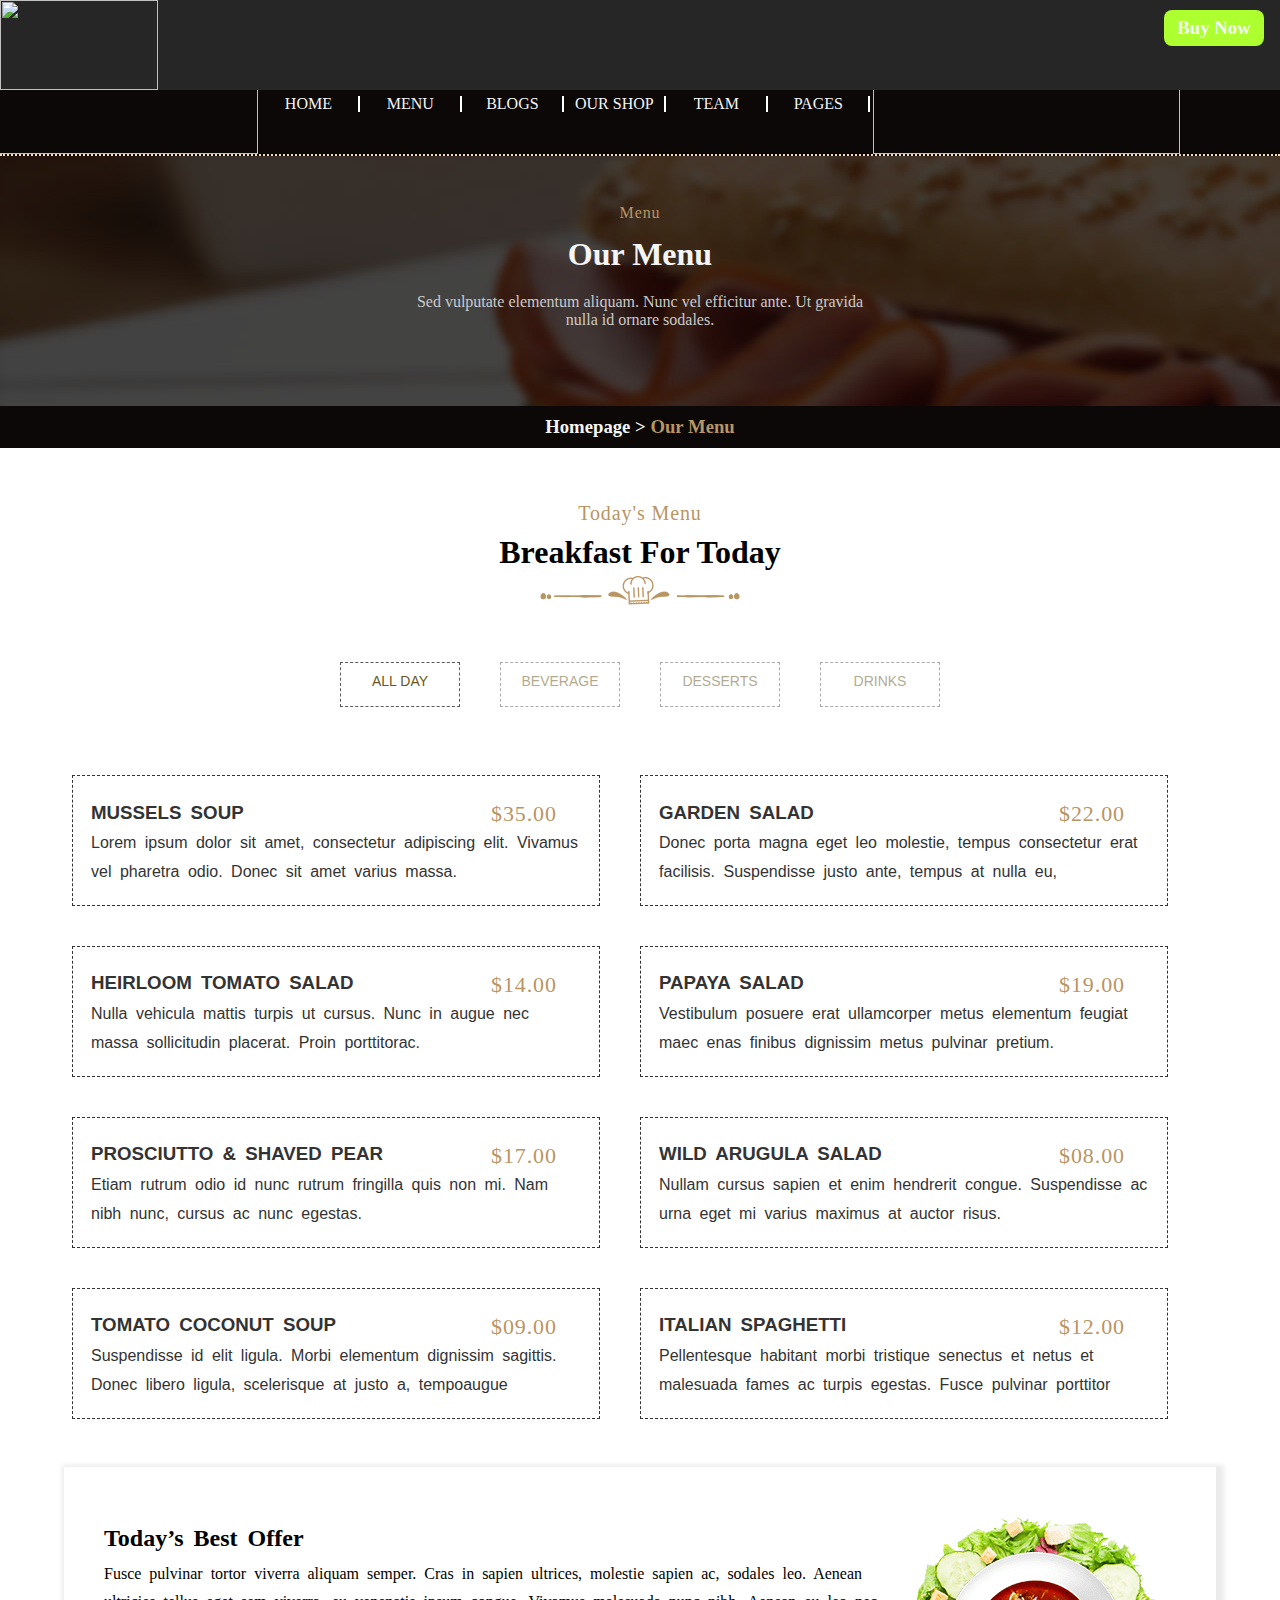
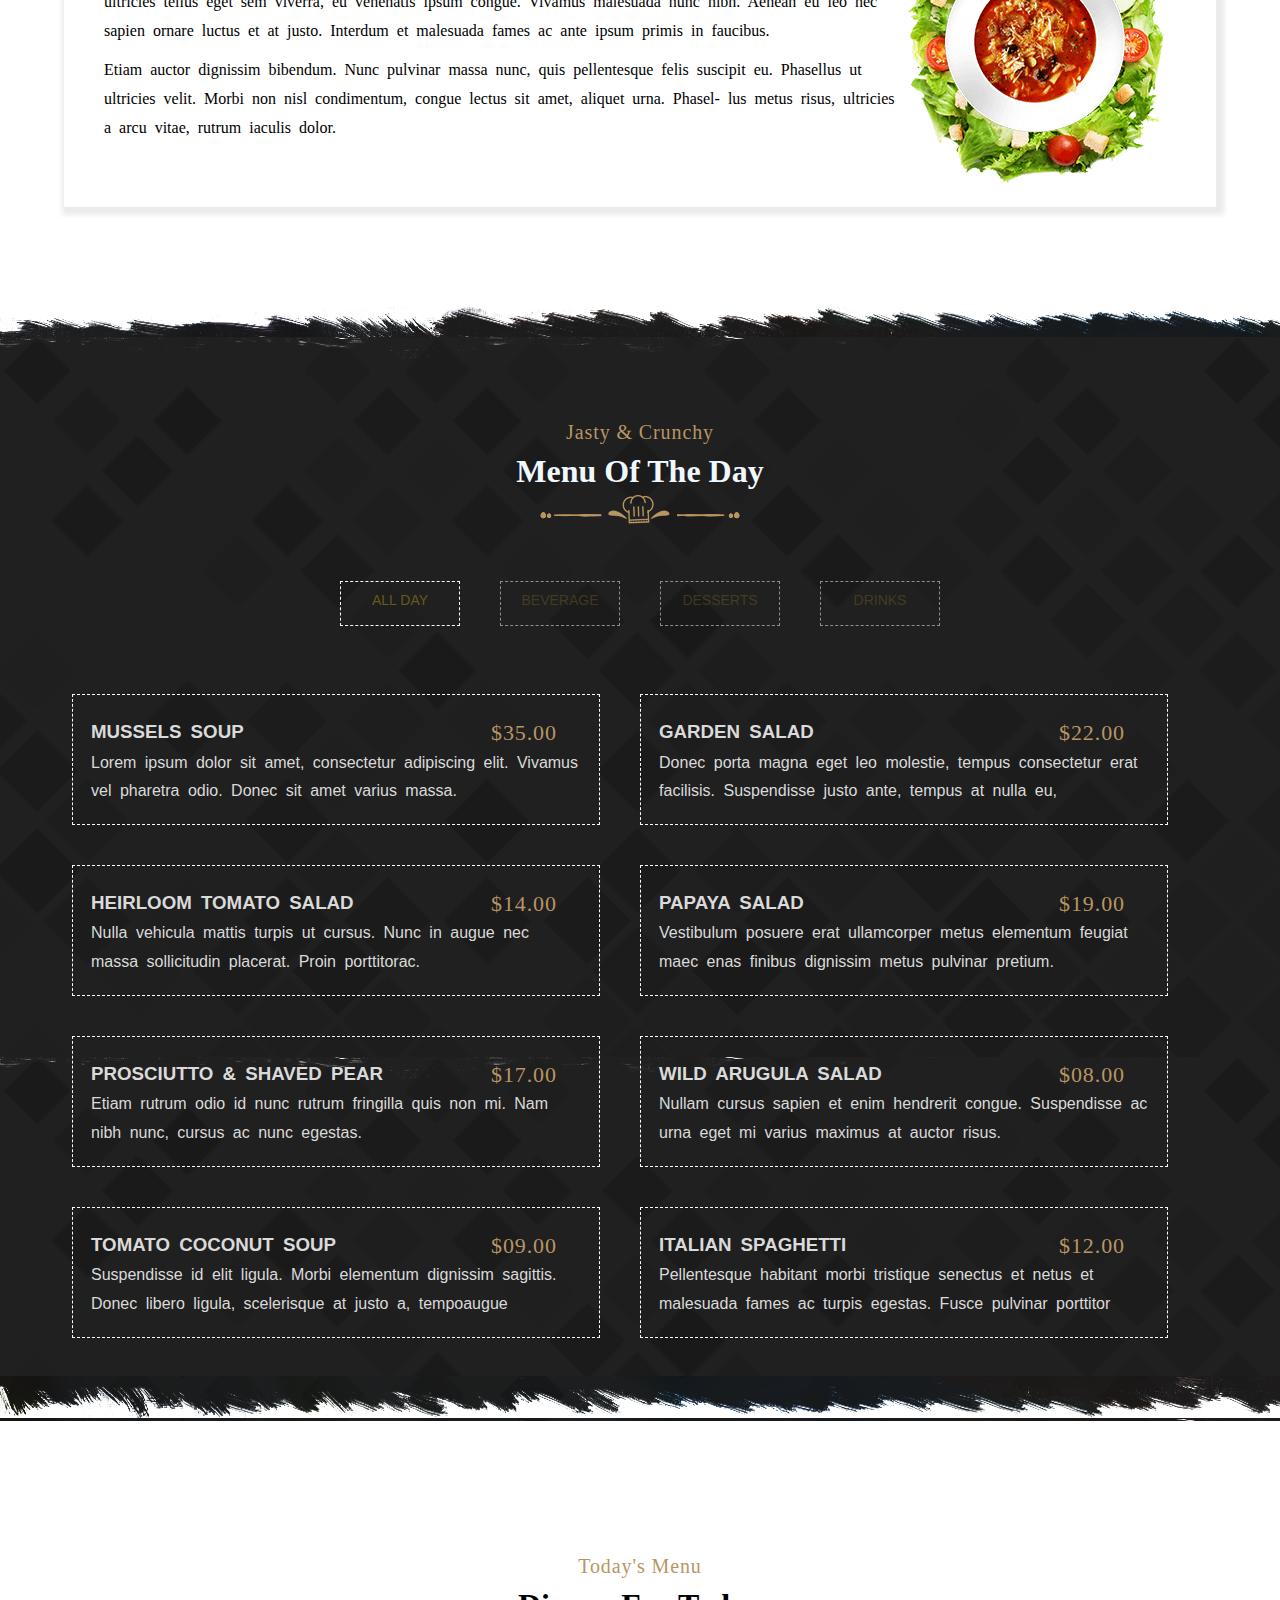
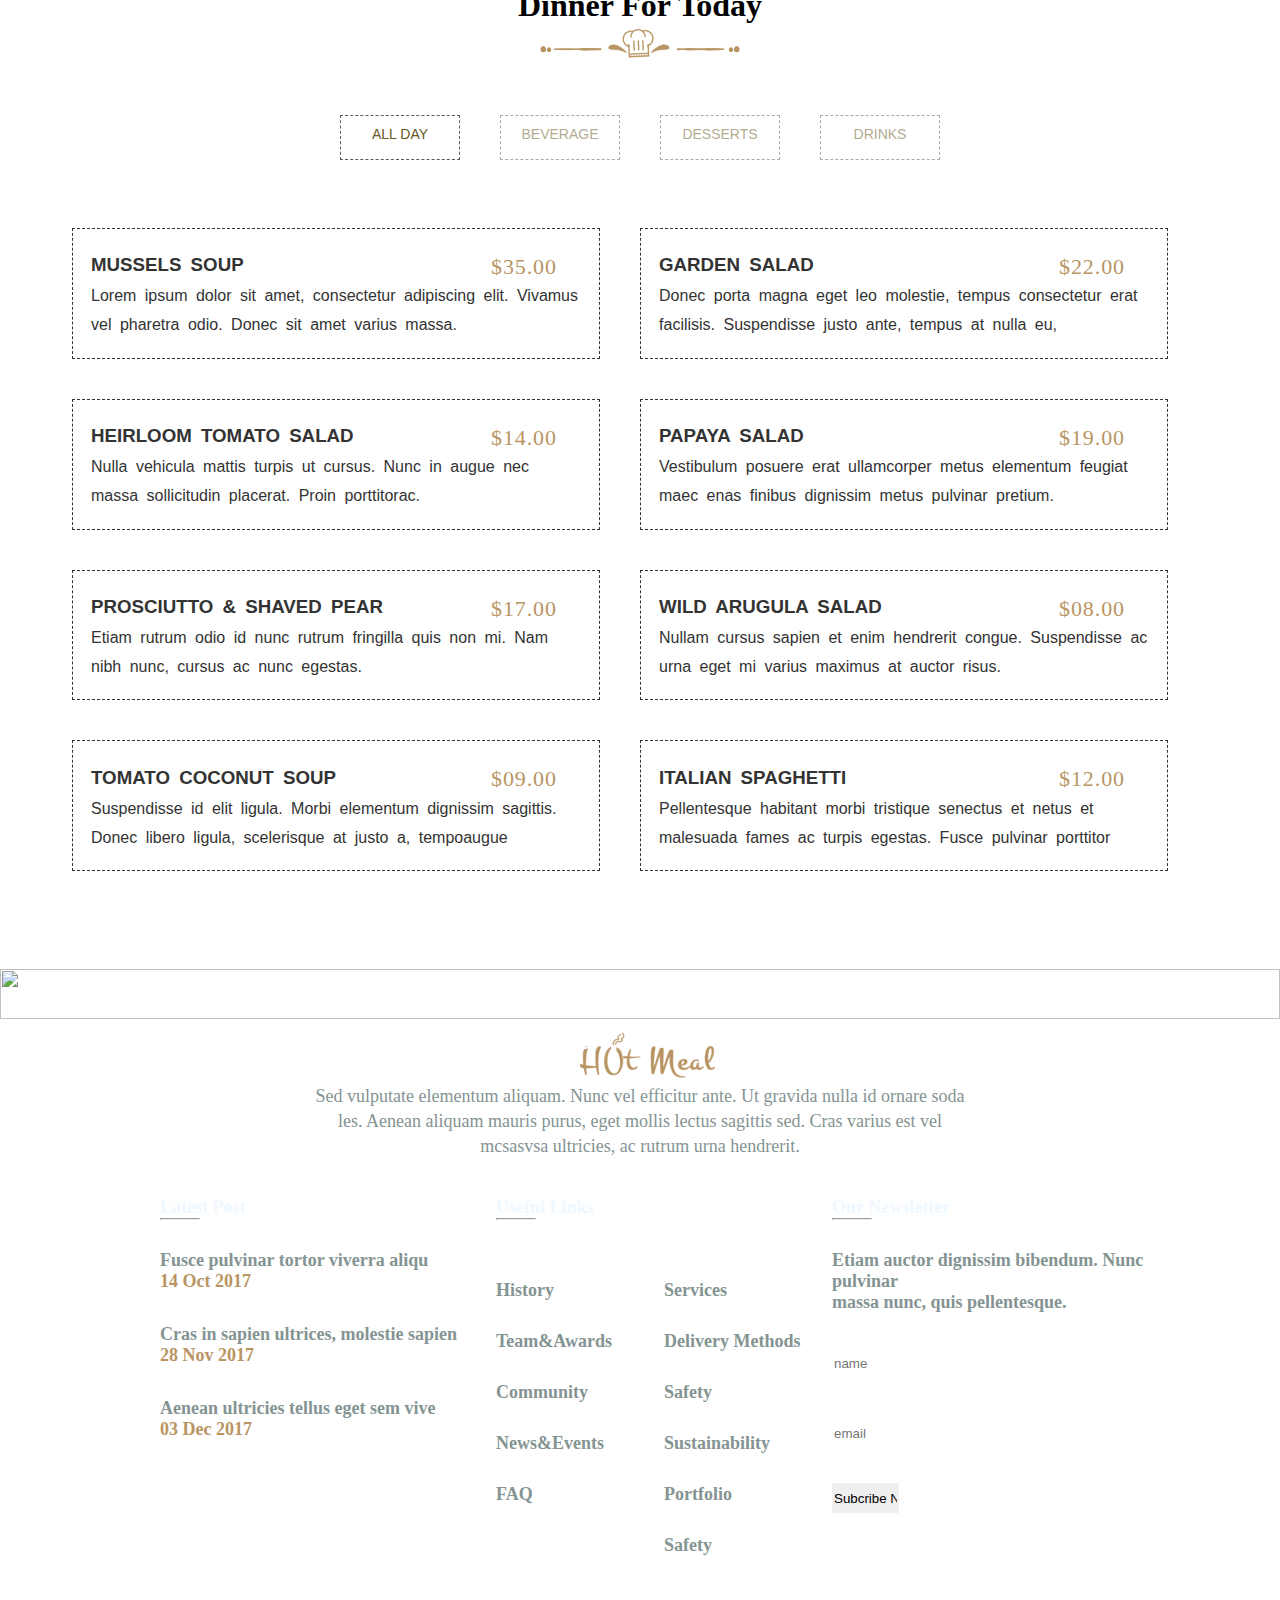
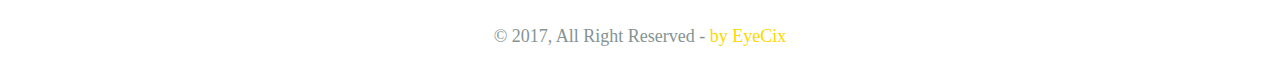
==== menu/index.html @ fca2ee3d "Btl" ====
<!DOCTYPE html>
<html lang="en">
<head>
    <meta charset="UTF-8">
    <meta http-equiv="X-UA-Compatible" content="IE=edge">
    <meta name="viewport" content="width=device-width, initial-scale=1.0">
    <title>Document</title>
    <link rel="stylesheet" href="style.css">
    <link rel="stylesheet" href="https://cdnjs.cloudflare.com/ajax/libs/font-awesome/6.2.1/css/all.min.css" integrity="sha512-MV7K8+y+gLIBoVD59lQIYicR65iaqukzvf/nwasF0nqhPay5w/9lJmVM2hMDcnK1OnMGCdVK+iQrJ7lzPJQd1w==" crossorigin="anonymous" referrerpolicy="no-referrer" />
    <!-- <link rel="stylesheet" href="	https://cdn.jsdelivr.net/npm/bootstrap@5.3.0-alpha1/dist/css/bootstrap.min.css"> -->
</head>
<body>
    <!-- header -->
    <div class="buy">
        <div class="buy-1"><img src="https://cdn.discordapp.com/attachments/995889682418249751/1062334846929743932/image.png" alt=""></div>
        <div class="buy-2"> 
            <h3>Buy Now</h3>
        </div>
    </div>
    <div class="header">
        <div class="menu">
            <div class="menu-1"><img src="https://cdn.discordapp.com/attachments/995889682418249751/1062369390949040128/image.png" alt=""></div>
            <div class="menu-2">
                <ul>
                    <li><a href="">HOME</a></li>
                    <li><a href="">MENU</a></li>
                    <li><a href="">BLOGS</a></li>
                    <li><a href="">OUR SHOP</a></li>
                    <li><a href="">TEAM</a></li>
                    <li><a href="">PAGES</a></li>
                </ul>
            </div>
            <div class="menu-3"><img src="https://cdn.discordapp.com/attachments/995889682418249751/1062370093775982592/image.png" alt=""></div>
        </div>
        <div class="content-in-header">
            <!-- chỗ có thể thay từ Team thành từ khác de su dung lai -->
            <p class="chu-mau" style=" margin-top: 48px;">Menu</p>
            <h1 style="color: whitesmoke; font-size: 32px; margin-top: 14px; margin-bottom: 20px;">Our Menu</h1>
            <p>Sed vulputate elementum aliquam. Nunc vel efficitur ante. Ut gravida</p>
            <p>nulla id ornare sodales.</p>
        </div>
        <div class="end-in-header">
            <h3 style="color: whitesmoke;cursor: pointer;">Homepage > <span style="color: #b99563;">Our Menu</span></h3>
        </div>

        <!-- phan thao giua -->
        <div class=" hotmeal-main-conten">
            <div class="hotmeal-main-breakfast-for-today">
                <div class="hotmeal-main-breakfast-for-today__fancy-title">
                    <p class="chu-mau2">Today's Menu</p>
                    <h1>Breakfast For Today</h1>
                    <img src="mu2.png">
                </div>
                
                <div class="hotmeal-main-breakfast-for-today__all-day">
                  <!-- Tab items -->
                  <div class="tabs">
                    <div class="tab-item active">
                      <i class="fa-solid fa-plate-wheat"></i>
                      ALL DAY
                    </div>
                    <div class="tab-item">
                      <i class="fa-solid fa-martini-glass-citrus"></i>
                      BEVERAGE
                    </div>
                    <div class="tab-item">
                      <i class="fa-solid fa-cake-candles"></i>
                      DESSERTS
                    </div>
                    <div class="tab-item">
                      <i class="fa-solid fa-mug-hot"></i>
                      DRINKS
                    </div>
                    <div class="line"></div>
                  </div>

                  <!-- Tab content -->
                  <div class="tab-content">
                    <div class="tab-pane active">
                      <div class="t1">
                        <div>
                          <p class="gia">$35.00</p>   
                          <h3>MUSSELS SOUP</h3>
                          <p>Lorem ipsum dolor sit amet, consectetur adipiscing elit. Vivamus vel pharetra odio. Donec sit amet varius massa.</p>
                        </div> 
                      </div>
                      <div class="t1">
                        <div>
                          <p class="gia">$22.00</p>   
                          <h3>GARDEN SALAD</h3>
                          <p>Donec porta magna eget leo molestie, tempus consectetur erat facilisis. Suspendisse justo ante, tempus at nulla eu,</p>
                        </div> 
                      </div>
                      <div class="t1">
                        <div>
                          <p class="gia">$14.00</p>   
                          <h3>HEIRLOOM TOMATO SALAD</h3>
                          <p>Nulla vehicula mattis turpis ut cursus. Nunc in augue nec massa sollicitudin placerat. Proin porttitorac.</p>
                        </div> 
                      </div>
                      <div class="t1">
                        <div>
                          <p class="gia">$19.00</p>   
                          <h3>PAPAYA SALAD</h3>
                          <p>Vestibulum posuere erat ullamcorper metus elementum feugiat maec enas finibus dignissim metus pulvinar pretium.</p>
                        </div> 
                      </div>
                      <div class="t1">
                        <div>
                          <p class="gia">$17.00</p>   
                          <h3>PROSCIUTTO & SHAVED PEAR</h3>
                          <p>Etiam rutrum odio id nunc rutrum fringilla quis non mi. Nam nibh nunc, cursus ac nunc egestas.</p>
                        </div> 
                      </div>
                      <div class="t1">
                        <div>
                          <p  class="gia">$08.00</p>   
                          <h3>WILD ARUGULA SALAD</h3>
                          <p>Nullam cursus sapien et enim hendrerit congue. Suspendisse ac urna eget mi varius maximus at auctor risus.</p>
                        </div> 
                      </div>
                      <div class="t1">
                        <div>
                          <p  class="gia">$09.00</p>   
                          <h3>TOMATO COCONUT SOUP</h3>
                          <p>Suspendisse id elit ligula. Morbi elementum dignissim sagittis. Donec libero ligula, scelerisque at justo a, tempoaugue</p>
                        </div> 
                      </div>
                      <div class="t1">
                        <div>
                          <p  class="gia">$12.00</p>   
                          <h3>ITALIAN SPAGHETTI</h3>
                          <p>Pellentesque habitant morbi tristique senectus et netus et malesuada fames ac turpis egestas. Fusce pulvinar porttitor</p>
                        </div> 
                      </div>                   
                    </div>
                    <div class="tab-pane">
                      <div class="t1">
                        <div>
                          <p class="gia">$19.00</p>   
                          <h3>PAPAYA SALAD</h3>
                          <p>Vestibulum posuere erat ullamcorper metus elementum feugiat maec enas finibus dignissim metus pulvinar pretium.</p>
                        </div> 
                      </div>
                      <div class="t1">
                        <div>
                          <p  class="gia">$08.00</p>   
                          <h3>WILD ARUGULA SALAD</h3>
                          <p>Nullam cursus sapien et enim hendrerit congue. Suspendisse ac urna eget mi varius maximus at auctor risus.</p>
                        </div> 
                      </div>
                      <div class="t1">
                        <div>
                          <p class="gia">$12.00</p>   
                          <h3>ITALIAN SPAGHETTI</h3>
                          <p>Pellentesque habitant morbi tristique senectus et netus et malesuada fames ac turpis egestas. Fusce pulvinar porttitor</p>
                        </div> 
                      </div>
                    </div>
                    <div class="tab-pane">
                      <div class="t1">
                        <div>
                          <p  class="gia">$35.00</p>   
                          <h3>MUSSELS SOUP</h3>
                          <p>Lorem ipsum dolor sit amet, consectetur adipiscing elit. Vivamus vel pharetra odio. Donec sit amet varius massa.</p>
                        </div> 
                      </div>
                      <div class="t1">
                        <div>
                          <p class="gia">$14.00</p>   
                          <h3>HEIRLOOM TOMATO SALAD</h3>
                          <p>Nulla vehicula mattis turpis ut cursus. Nunc in augue nec massa sollicitudin placerat. Proin porttitorac.</p>
                        </div> 
                      </div>
                      <div class="t1">
                        <div>
                          <p  class="gia">$09.99</p>   
                          <h3>TOMATO COCONUT SOUP</h3>
                          <p>Suspendisse id elit ligula. Morbi elementum dignissim sagittis. Donec libero ligula, scelerisque at justo a, tempoaugue.</p>
                        </div> 
                      </div>
                    </div>
                    <div class="tab-pane">
                      <div class="t1">
                        <div>
                          <p  class="gia">$22.00</p>   
                          <h3>GARDEN SALAD</h3>
                          <p>Donec porta magna eget leo molestie, tempus consectetur erat facilisis. Suspendisse justo ante, tempus at nulla eu,</p>
                        </div> 
                      </div>
                      <div class="t1">
                        <div>
                          <p  class="gia">$17.00</p>   
                          <h3>PROSCIUTTO & SHAVED PEAR</h3>
                          <p>Etiam rutrum odio id nunc rutrum fringilla quis non mi. Nam nibh nunc, cursus ac nunc egestas.</p>
                        </div> 
                      </div>
                      <div class="t1">
                        <div>
                          <p class="gia">$08.00</p>   
                          <h3>WILD ARUGULA SALAD</h3>
                          <p>Nullam cursus sapien et enim hendrerit congue. Suspendisse ac urna eget mi varius maximus at auctor risus.</p>
                        </div> 
                      </div>
                    </div>
                  </div>
                </div>

                <div class="hotmeal-main-today’s-best-offer">
                    <div class="hotmeal-main-today’s-best-offer__text">
                        <h2>Today’s Best Offer</h2>
                        <p style="padding-bottom: 10px;">Fusce pulvinar tortor viverra aliquam semper. Cras in sapien ultrices, molestie sapien ac, sodales leo. Aenean ultricies tellus eget sem viverra, eu venenatis ipsum congue. Vivamus malesuada nunc nibh. Aenean eu leo nec sapien ornare luctus et at justo. Interdum et malesuada fames ac ante ipsum primis in faucibus.</p>
                        <p>Etiam auctor dignissim bibendum. Nunc pulvinar massa nunc, quis pellentesque felis suscipit eu. Phasellus ut ultricies velit. Morbi non nisl condimentum, congue lectus sit amet, aliquet urna. Phasel- lus metus risus, ultricies a arcu vitae, rutrum iaculis dolor.</p>
                    </div>
                    <div class="hotmeal-main-today’s-best-offer__img">
                        <img src="salat.png">
                    </div>     
                </div>

                <div style="background-image:url(rangcua.png); height: 45px; margin-top: 100px; margin-bottom: -115px;"></div>
                <div class="hotmeal-main-menu-of-the-day">  
                  <div class="hotmeal-main-breakfast-for-today">
                    <div class="hotmeal-main-breakfast-for-today__fancy-title">
                        <p class="chu-mau2" style="padding-top: 80px;">Jasty & Crunchy</p>
                        <h1 style="color: aliceblue;">Menu Of The Day</h1>
                        <img src="mu2.png">
                    </div>

                  <div class="hotmeal-main-breakfast-for-today__all-day">
                    <!-- Tab items -->
                    <div class="tabs">
                      <div class="tab-item active" style="border-color: rgb(248, 252, 255)">
                        <i class="fa-solid fa-plate-wheat"></i>
                        ALL DAY
                      </div>
                      <div class="tab-item" style="border-color: rgb(248, 252, 255)">
                        <i class="fa-solid fa-martini-glass-citrus"></i>
                        BEVERAGE
                      </div>
                      <div class="tab-item" style="border-color: rgb(248, 252, 255)">
                        <i class="fa-solid fa-cake-candles"></i>
                        DESSERTS
                      </div>
                      <div class="tab-item" style="border-color: rgb(248, 252, 255)">
                        <i class="fa-solid fa-mug-hot"></i>
                        DRINKS
                      </div>
                      <div class="line"></div>
                    </div>
  
                    <!-- Tab content -->
                    <div class="tab-content">
                      <div class="tab-pane active" >
                        <div class="t1" style="border-color: rgb(248, 252, 255)">
                          <div>
                            <p  class="gia">$35.00</p>   
                            <h3 style=" color: rgb(218, 218, 218);">MUSSELS SOUP</h3>
                            <p style="color: rgb(218, 218, 218);">Lorem ipsum dolor sit amet, consectetur adipiscing elit. Vivamus vel pharetra odio. Donec sit amet varius massa.</p>
                          </div> 
                        </div>
                        <div class="t1" style="border-color: rgb(248, 252, 255)">
                          <div>
                            <p  class="gia">$22.00</p>   
                            <h3 style=" color: rgb(218, 218, 218);">GARDEN SALAD</h3>
                            <p style=" color: rgb(218, 218, 218);">Donec porta magna eget leo molestie, tempus consectetur erat facilisis. Suspendisse justo ante, tempus at nulla eu,</p>
                          </div> 
                        </div>
                        <div class="t1" style="border-color: rgb(248, 252, 255)">
                          <div>
                            <p  class="gia">$14.00</p>   
                            <h3 style="color: rgb(218, 218, 218);">HEIRLOOM TOMATO SALAD</h3>
                            <p style="color: rgb(218, 218, 218);">Nulla vehicula mattis turpis ut cursus. Nunc in augue nec massa sollicitudin placerat. Proin porttitorac.</p>
                          </div> 
                        </div>
                        <div class="t1" style="border-color: rgb(248, 252, 255)">
                          <div>
                            <p  class="gia">$19.00</p>   
                            <h3 style="color: rgb(218, 218, 218);">PAPAYA SALAD</h3>
                            <p style=" color: rgb(218, 218, 218);">Vestibulum posuere erat ullamcorper metus elementum feugiat maec enas finibus dignissim metus pulvinar pretium.</p>
                          </div> 
                        </div>
                        <div class="t1" style="border-color: rgb(248, 252, 255)">
                          <div>
                            <p  class="gia">$17.00</p>   
                            <h3 style=" color: rgb(218, 218, 218);">PROSCIUTTO & SHAVED PEAR</h3>
                            <p style=" color: rgb(218, 218, 218);">Etiam rutrum odio id nunc rutrum fringilla quis non mi. Nam nibh nunc, cursus ac nunc egestas.</p>
                          </div> 
                        </div>
                        <div class="t1" style="border-color: rgb(248, 252, 255)">
                          <div>
                            <p class="gia">$08.00</p>   
                            <h3 style=" color: rgb(218, 218, 218);">WILD ARUGULA SALAD</h3>
                            <p style=" color: rgb(218, 218, 218);">Nullam cursus sapien et enim hendrerit congue. Suspendisse ac urna eget mi varius maximus at auctor risus.</p>
                          </div> 
                        </div>
                        <div class="t1" style="border-color: rgb(248, 252, 255)">
                          <div>
                            <p  class="gia">$09.00</p>   
                            <h3 style="color: rgb(218, 218, 218);">TOMATO COCONUT SOUP</h3>
                            <p style="color: rgb(218, 218, 218);">Suspendisse id elit ligula. Morbi elementum dignissim sagittis. Donec libero ligula, scelerisque at justo a, tempoaugue</p>
                          </div> 
                        </div>
                        <div class="t1" style="border-color: rgb(248, 252, 255)">
                          <div>
                            <p  class="gia">$12.00</p>   
                            <h3 style=" color: rgb(218, 218, 218);">ITALIAN SPAGHETTI</h3>
                            <p style=" color: rgb(218, 218, 218);">Pellentesque habitant morbi tristique senectus et netus et malesuada fames ac turpis egestas. Fusce pulvinar porttitor</p>
                          </div> 
                        </div>                   
                      </div>
                      <div class="tab-pane">
                        <div class="t1" style="border-color: rgb(248, 252, 255)">
                          <div>
                            <p  class="gia">$19.00</p>   
                            <h3 style=" color: rgb(218, 218, 218);">PAPAYA SALAD</h3>
                            <p style=" color: rgb(218, 218, 218);">Vestibulum posuere erat ullamcorper metus elementum feugiat maec enas finibus dignissim metus pulvinar pretium.</p>
                          </div> 
                        </div>
                        <div class="t1" style="border-color: rgb(248, 252, 255)">
                          <div>
                            <p class="gia">$08.00</p>   
                            <h3 style="color: rgb(218, 218, 218);">WILD ARUGULA SALAD</h3>
                            <p style=" color: rgb(218, 218, 218);">Nullam cursus sapien et enim hendrerit congue. Suspendisse ac urna eget mi varius maximus at auctor risus.</p>
                          </div> 
                        </div>
                        <div class="t1" style="border-color: rgb(248, 252, 255)">
                          <div>
                            <p  class="gia">$12.00</p>   
                            <h3 style=" color: rgb(218, 218, 218);">ITALIAN SPAGHETTI</h3>
                            <p style=" color: rgb(218, 218, 218);">Pellentesque habitant morbi tristique senectus et netus et malesuada fames ac turpis egestas. Fusce pulvinar porttitor</p>
                          </div> 
                        </div>
                      </div>
                      <div class="tab-pane">
                        <div class="t1" style="border-color: rgb(248, 252, 255)">
                          <div>
                            <p  class="gia">$35.00</p>   
                            <h3 style="color: rgb(218, 218, 218);">MUSSELS SOUP</h3>
                            <p style="color: rgb(218, 218, 218);">Lorem ipsum dolor sit amet, consectetur adipiscing elit. Vivamus vel pharetra odio. Donec sit amet varius massa.</p>
                          </div> 
                        </div>
                        <div class="t1" style="border-color: rgb(248, 252, 255)">
                          <div>
                            <p  class="gia">$14.00</p>   
                            <h3 style="color: rgb(218, 218, 218);">HEIRLOOM TOMATO SALAD</h3>
                            <p style="color: rgb(218, 218, 218);">Nulla vehicula mattis turpis ut cursus. Nunc in augue nec massa sollicitudin placerat. Proin porttitorac.</p>
                          </div> 
                        </div>
                        <div class="t1" style="border-color: rgb(248, 252, 255)">
                          <div>
                            <p  class="gia">$09.99</p>   
                            <h3 style="color: rgb(218, 218, 218);">TOMATO COCONUT SOUP</h3>
                            <p style="color: rgb(218, 218, 218);">Suspendisse id elit ligula. Morbi elementum dignissim sagittis. Donec libero ligula, scelerisque at justo a, tempoaugue.</p>
                          </div> 
                        </div>
                      </div>
                      <div class="tab-pane">
                        <div class="t1" style="border-color: rgb(248, 252, 255)">
                          <div>
                            <p  class="gia">$22.00</p>   
                            <h3 style="color: rgb(218, 218, 218);">GARDEN SALAD</h3>
                            <p style=" color: rgb(218, 218, 218);">Donec porta magna eget leo molestie, tempus consectetur erat facilisis. Suspendisse justo ante, tempus at nulla eu,</p>
                          </div> 
                        </div>
                        <div class="t1" style="border-color: rgb(248, 252, 255)">
                          <div>
                            <p class="gia">$17.00</p>   
                            <h3 style=" color: rgb(218, 218, 218);">PROSCIUTTO & SHAVED PEAR</h3>
                            <p style=" color: rgb(218, 218, 218);">Etiam rutrum odio id nunc rutrum fringilla quis non mi. Nam nibh nunc, cursus ac nunc egestas.</p>
                          </div> 
                        </div>
                        <div class="t1" style="border-color: rgb(248, 252, 255)">
                          <div>
                            <p  class="gia">$08.00</p>   
                            <h3 style="color: rgb(218, 218, 218);">WILD ARUGULA SALAD</h3>
                            <p style=" color: rgb(218, 218, 218);">Nullam cursus sapien et enim hendrerit congue. Suspendisse ac urna eget mi varius maximus at auctor risus.</p>
                          </div> 
                        </div>
                      </div>
                    </div>
                  </div>
                </div>
              </div>
              
              <div style="background-image:url(rangcuanguoc.png); height: 45px; margin-top: -10px"></div>
            
            
              <div>
              <div class="hotmeal-main-dinner-for-today" style="margin-top: 130px;">
                <div class="hotmeal-main-breakfast-for-today__fancy-title">
                    <p class="chu-mau2">Today's Menu</p>
                    <h1>Dinner For Today</h1>
                    <img src="mu2.png">
                </div>
                
                <div class="hotmeal-main-breakfast-for-today__all-day">
                  <!-- Tab items -->
                  <div class="tabs">
                    <div class="tab-item active">
                      <i class="fa-solid fa-plate-wheat"></i>
                      ALL DAY
                    </div>
                    <div class="tab-item">
                      <i class="fa-solid fa-martini-glass-citrus"></i>
                      BEVERAGE
                    </div>
                    <div class="tab-item">
                      <i class="fa-solid fa-cake-candles"></i>
                      DESSERTS
                    </div>
                    <div class="tab-item">
                      <i class="fa-solid fa-mug-hot"></i>
                      DRINKS
                    </div>
                    <div class="line"></div>
                  </div>

                  <!-- Tab content -->
                  <div class="tab-content">
                    <div class="tab-pane active">
                      <div class="t1">
                        <div>
                          <p  class="gia">$35.00</p>   
                          <h3>MUSSELS SOUP</h3>
                          <p>Lorem ipsum dolor sit amet, consectetur adipiscing elit. Vivamus vel pharetra odio. Donec sit amet varius massa.</p>
                        </div> 
                      </div>
                      <div class="t1">
                        <div>
                          <p  class="gia">$22.00</p>   
                          <h3>GARDEN SALAD</h3>
                          <p>Donec porta magna eget leo molestie, tempus consectetur erat facilisis. Suspendisse justo ante, tempus at nulla eu,</p>
                        </div> 
                      </div>
                      <div class="t1">
                        <div>
                          <p  class="gia">$14.00</p>   
                          <h3>HEIRLOOM TOMATO SALAD</h3>
                          <p>Nulla vehicula mattis turpis ut cursus. Nunc in augue nec massa sollicitudin placerat. Proin porttitorac.</p>
                        </div> 
                      </div>
                      <div class="t1">
                        <div>
                          <p class="gia">$19.00</p>   
                          <h3>PAPAYA SALAD</h3>
                          <p>Vestibulum posuere erat ullamcorper metus elementum feugiat maec enas finibus dignissim metus pulvinar pretium.</p>
                        </div> 
                      </div>
                      <div class="t1">
                        <div>
                          <p  class="gia">$17.00</p>   
                          <h3>PROSCIUTTO & SHAVED PEAR</h3>
                          <p>Etiam rutrum odio id nunc rutrum fringilla quis non mi. Nam nibh nunc, cursus ac nunc egestas.</p>
                        </div> 
                      </div>
                      <div class="t1">
                        <div>
                          <p  class="gia">$08.00</p>   
                          <h3>WILD ARUGULA SALAD</h3>
                          <p>Nullam cursus sapien et enim hendrerit congue. Suspendisse ac urna eget mi varius maximus at auctor risus.</p>
                        </div> 
                      </div>
                      <div class="t1">
                        <div>
                          <p  class="gia">$09.00</p>   
                          <h3>TOMATO COCONUT SOUP</h3>
                          <p>Suspendisse id elit ligula. Morbi elementum dignissim sagittis. Donec libero ligula, scelerisque at justo a, tempoaugue</p>
                        </div> 
                      </div>
                      <div class="t1">
                        <div>
                          <p  class="gia">$12.00</p>   
                          <h3>ITALIAN SPAGHETTI</h3>
                          <p>Pellentesque habitant morbi tristique senectus et netus et malesuada fames ac turpis egestas. Fusce pulvinar porttitor</p>
                        </div> 
                      </div>                   
                    </div>
                    <div class="tab-pane">
                      <div class="t1">
                        <div>
                          <p  class="gia">$19.00</p>   
                          <h3">PAPAYA SALAD</h3>
                          <p>Vestibulum posuere erat ullamcorper metus elementum feugiat maec enas finibus dignissim metus pulvinar pretium.</p>
                        </div> 
                      </div>
                      <div class="t1">
                        <div>
                          <p  class="gia">$08.00</p>   
                          <h3 >WILD ARUGULA SALAD</h3>
                          <p >Nullam cursus sapien et enim hendrerit congue. Suspendisse ac urna eget mi varius maximus at auctor risus.</p>
                        </div> 
                      </div>
                      <div class="t1">
                        <div>
                          <p  class="gia">$12.00</p>   
                          <h3>ITALIAN SPAGHETTI</h3>
                          <p>Pellentesque habitant morbi tristique senectus et netus et malesuada fames ac turpis egestas. Fusce pulvinar porttitor</p>
                        </div> 
                      </div>
                    </div>
                    <div class="tab-pane">
                      <div class="t1">
                        <div>
                          <p  class="gia">$35.00</p>   
                          <h3 >MUSSELS SOUP</h3>
                          <p>Lorem ipsum dolor sit amet, consectetur adipiscing elit. Vivamus vel pharetra odio. Donec sit amet varius massa.</p>
                        </div> 
                      </div>
                      <div class="t1">
                        <div>
                          <p  class="gia">$14.00</p>   
                          <h3>HEIRLOOM TOMATO SALAD</h3>
                          <p>Nulla vehicula mattis turpis ut cursus. Nunc in augue nec massa sollicitudin placerat. Proin porttitorac.</p>
                        </div> 
                      </div>
                      <div class="t1">
                        <div>
                          <p  class="gia">$09.99</p>   
                          <h3>TOMATO COCONUT SOUP</h3>
                          <p>Suspendisse id elit ligula. Morbi elementum dignissim sagittis. Donec libero ligula, scelerisque at justo a, tempoaugue.</p>
                        </div> 
                      </div>
                    </div>
                    <div class="tab-pane">
                      <div class="t1">
                        <div>
                          <p  class="gia">$22.00</p>   
                          <h3>GARDEN SALAD</h3>
                          <p >Donec porta magna eget leo molestie, tempus consectetur erat facilisis. Suspendisse justo ante, tempus at nulla eu,</p>
                        </div> 
                      </div>
                      <div class="t1">
                        <div>
                          <p  class="gia">$17.00</p>   
                          <h3 >PROSCIUTTO & SHAVED PEAR </h3>
                          <p >Etiam rutrum odio id nunc rutrum fringilla quis non mi. Nam nibh nunc, cursus ac nunc egestas.</p>
                        </div> 
                      </div>
                      <div class="t1">
                        <div>
                          <p class="gia">$08.00</p>   
                          <h3 >WILD ARUGULA SALAD</h3>
                          <p >Nullam cursus sapien et enim hendrerit congue. Suspendisse ac urna eget mi varius maximus at auctor risus.</p>
                        </div> 
                      </div>
                    </div>
                  </div>
                </div>
            </div>
            <div>

            </div>
        </div>

    <!-- <script src="https://cdn.jsdelivr.net/npm/bootstrap@5.3.0-alpha1/dist/js/bootstrap.bundle.min.js"></script> -->




<!-- Hải đã sửa-->
<img style="height: 50px;width:100%;margin-top:50px; margin-bottom: -5px;" src="https://eyecix.com/html/hotmeal/images/footer-shape.png" alt="">
<div class="footer">
    <div class="footer-1"><img src="logo-hotmeal.png"></div>
    <p>Sed vulputate elementum aliquam. Nunc vel efficitur ante. Ut gravida nulla id ornare soda</p>
    <p>les. Aenean aliquam mauris purus, eget mollis lectus sagittis sed. Cras varius est vel</p>
    <p>mcsasvsa ultricies, ac rutrum urna hendrerit.</p>
    <div class="footer-2">
        <div class="end-1"><h3>Latest Post</h3>
            <hr style="margin-bottom:30px;width: 40px;height: 2px;background-color: coral;">
            <h2 class="khac">Fusce pulvinar tortor viverra aliqu</h2>
            <h2 class="price" style="color: #b99563;font-family: 'Sacramento', cursive;font-size: 18px;">14 Oct 2017</h2>
            <h2 class="khac">Cras in sapien ultrices, molestie sapien</h2>
            <h2 class="price" style="color: #b99563;font-family: 'Sacramento', cursive;font-size: 18px;">28 Nov 2017</h2>
            <h2 class="khac">Aenean ultricies tellus eget sem vive</h2>
            <h2 class="price" style="color: #b99563;font-family: 'Sacramento', cursive;font-size: 18px;">03 Dec 2017</h2>
        </div>
        <div class="end-2"><h3>Useful Links</h3>
            <hr style="margin-bottom:30px;width: 40px;height: 2px;background-color: coral;">
            <div class="be">
                <div class="nho-1"><h2 class="khac"></h2>
                    <h2 class="khac">History</h2>
                    <h2 class="khac">Team&Awards</h2>
                    <h2 class="khac">Community</h2>
                    <h2 class="khac">News&Events</h2>
                    <h2 class="khac">FAQ</h2>
                </div>
                    <div class="nho-2">
                        <h2 class="khac">Services</h2>
                        <h2 class="khac">Delivery Methods</h2>
                        <h2 class="khac">Safety</h2>
                        <h2 class="khac">Sustainability</h2>
                        <h2 class="khac">Portfolio</h2>
                        <h2 class="khac">Safety</h2>
                    </div>
            </div>
        </div>
        <div class="end-3"><h3>Our Newsletter</h3>
            <hr style="margin-bottom:30px;width: 40px;height: 2px;background-color: coral;">
            <h2 class="khac">Etiam auctor dignissim bibendum. Nunc pulvinar</h2>
            <h2 class="khac">massa nunc, quis pellentesque.</h2>
            <form name="mt">
                <input type="text" placeholder="name" >
                <input type="text" placeholder="email" name="a">
                <input type="button" style="width:20%;height:30px;cursor: pointer;" value="Subcribe Now" onclick="kt();">
            </form>
        </div>
    </div>
    <p style="margin-top: 70px;">© 2017, All Right Reserved - <span class="price" style="color: gold;font-size: large;">by EyeCix</span></p>
</div>

<script>
    const kt = () => {
        var emailtest = document.mt.a.value;
        var regex = /^\w+@\w*\.\w*\.\w+$/;
     var regex2 = /^\w+@\w+\.\w+$/i;
     if(!regex.test(emailtest) && !regex2.test(emailtest)){
          alert("Ban nhap sai email");
          return;
}else {
    alert("Thong tin vua nhap da dc gui len he thong!");
}
}
</script>


  </body>
</html>

<script>
  const $ = document.querySelector.bind(document);
  const $$ = document.querySelectorAll.bind(document);

  const tabs = $$(".tab-item");
  const panes = $$(".tab-pane");

  const tabActive = $(".tab-item.active");
  const line = $(".tabs .line");

  // SonDN fixed - Active size wrong size on first load.
  // Original post: https://www.facebook.com/groups/649972919142215/?multi_permalinks=1175881616551340
  requestIdleCallback(function () {
    line.style.left = tabActive.offsetLeft + "px";
    line.style.width = tabActive.offsetWidth + "px";
  });

  tabs.forEach((tab, index) => {
    const pane = panes[index];

    tab.onclick = function () {
      $(".tab-item.active").classList.remove("active");
      $(".tab-pane.active").classList.remove("active");

      line.style.left = this.offsetLeft + "px";
      line.style.width = this.offsetWidth + "px";

      this.classList.add("active");
      pane.classList.add("active");
    };
  });

</script>
---- menu/style.css ----
* {
    margin: 0;
    padding: 0;
    box-sizing: border-box;
}
.buy {
    height: 10%;
    display: flex;
    background-color: #262626;
    position: fixed;
    overflow: hidden;
    top: 0;
    left: 0;
    right: 0;
    z-index: 1;
}
.buy-1 {
    width: 12.5%;
}
.buy-1 > img {
    width: 100%;
    height: 100%;
}
.buy-2 {
    width: 87.5%;
    display: flex;
    justify-content: end;
    margin-top: 10px;
    margin-right: 16px;
}
.buy-2 > h3:hover {
    background-color: rgba(87, 124, 30, 0.781);
}
.buy-2 > h3 {
    width: 100px;
    height: 36px;
    display: flex;
    justify-content: center;
    align-items: center;
    background-color: greenyellow;
    color: whitesmoke;
    border-radius: 8px;
    cursor: pointer;
}
.menu {
    display: flex;
    margin-top: 56px;
    height: 100px;
    background-color: #0B0807;
    border-bottom: 2px dotted wheat;
}

.menu-1 {
    width: 28%;
    margin-left: -100px;
}

.menu-1 > img {
    width: 100%;
    height: 100%;
}
.menu-2  {
    width: 48%;
}
.menu-2 > ul {
    list-style: none;
    display: flex;

}
.menu-2 > ul > li > a {
    text-decoration: none;
    color: whitesmoke;
    font-size: 16px;
}
.menu-2 > ul > li {
    width: 16.6%;
    height: 16px;
    border-right: 2px solid white;
    display: flex;
    justify-content: center;
    align-items: center;
    margin-top: 40px;
}
.menu-3 {
    width: 24%;
}
.menu-3 > img {
    width: 100%;
    height: 100%;
}
.header {
    height: 56px;
    height: 390px;
    background-image: url(banhmy.png);
    position: relative;
}
.content-in-header {
    position: absolute;
    top: 100px;
    left: 0;
    right: 0;
    height: 250px;
    background-color: rgba(6, 5, 5, 0.753);
    text-align: center;
   
}
.chu-mau {
    color: #b99563 !important;
    font-family: 'Sacramento', cursive;
    font-size: 18px;
    /* margin-top: 48px; */
    letter-spacing: 0.9px;
}
.content-in-header > p {
    color: rgb(203, 202, 202);
    font-size: 16px;
}
.end-in-header {
    height: 42px;
    background-color: #0B0807;
    margin-top: 250px;
    display: flex;
    justify-content: center;
    align-items: center;
}

/* Thao */
.hotmeal-main-breakfast-for-today__fancy-title{
    margin-top: 50px;
    text-align: center;
    line-height: 1.5;
}
.chu-mau2{
    color: #b99563 !important;
    font-family: 'Sacramento', cursive;
    font-size: 20px;
    margin-top: 48px;
    letter-spacing: 0.9px;
}
/* .hotmeal-main-conten{
    height: 56px;
    height: 1000px;
} */


.hotmeal-main-today’s-best-offer{
    display: flex;
    width: 90%;
    box-shadow: 3px 3px 5px 5px rgb(235, 235, 235);
    margin: auto;
    padding-bottom: 15px;
    padding-left: 40px;
    padding-right: 50px;
    padding-top: 50px;
    line-height: 1.8;
    word-spacing: 4px;
}

.hotmeal-main-menu-of-the-day{
    /* background-image: url(rangcua.png);
    background-image: url(khoaitaychien.jpg); */
    background-image: url(vuongden.png);
    margin-top: 100px;
}

.hotmeal-main-breakfast-for-today__all-day{
    display: flex;
    flex-direction: column;
    font-family: "Poppins", sans-serif;
    margin-top: 30px;
}

  .tabs {
    display: flex;
    position: relative;
    margin: auto;
   
  }

  .gia{
    margin-left: 400px; margin-bottom:-38px; font-size: 22px;
    color: #b99563 !important;
    font-family: 'Sacramento', cursive;
    /* margin-top: 48px; */
    letter-spacing: 0.9px;
    width: 100%;
  }
  .tabs .line {
    position: absolute;
    left: 0;
    bottom: 0;
    width: 0;
    height: 6px;
    border-radius: 15px;
    transition: all 0.2s ease;
  }
  .tab-item {
    border-style: dashed;
    border-color: #5b5a5a;
    border-width: 1px;
    height: 45px;
    padding-top: 10px;
    width: 120px;
    font-size: 14px;
    text-align: center;
    color: #685821;
    opacity: 0.5;
    cursor: pointer;
    transition: all 0.5s ease;
    margin: 20px;
  }
  .tab-icon {
    font-size: 18px;
    width: 32px;
    position: relative;
    top: 2px;
  }
  .tab-item:hover {
    opacity: 1;
    background-color: rgba(152, 113, 5, 0.05);
    /* border-color: rgba(115, 108, 62, 0.1); */
  }
  .tab-item.active {
    opacity: 1;
  }

  .tab-content {
    padding: 28px 0;
  }

  .tab-pane {
    color: #333;
    display: none;
    /* display: block; */
    /* display: flex;
    flex-wrap: wrap; */

  }



  .tab-pane.active {
    display: flex;
    flex-wrap: wrap;
    margin-left: 52px;

  }

.t1{
    border-style: dashed;
    border-width: 1px;
    margin: 20px;
    padding: 18px;
    word-spacing: 4px;
    line-height: 1.8;
    width: 43%;
}
  .tab-pane h2 {
    font-size: 24px;
    margin-bottom: 8px;
  }
  






/* Hải đã sửa */
.footer {
 
    background-image: url('https://eyecix.com/html/hotmeal/images/footer-back-transparent.png');
    height: 40%;
}
.footer-1{
    text-align: center;
}
.footer p {
    text-align: center;
    color: #849493;
    font-size: 18px;
    margin-top: 4px;
}
.footer-2 {
    display: flex;
    margin-left: 12.5%;
    margin-top: 40px;
}
.end-1,.end-2,.end-3 {
    width: 30%;
}
.footer h3 {
    color: aliceblue;
    font-size: large;
}
.footer .khac {
    font-size: 18px;
    color: #849493;
}
.price {
    padding-bottom: 30px;
    border-bottom: 2px dashed rgba(255,255,255,0.1);
}
.end-2 .khac {
    margin-top: 30px !important;
}
.be {
    display: flex;
}
.nho-1,.nho-2 {
    width: 50%;
}
.end-3 input {
    width: 100%;
    height: 40px;
    border: 2px dashed rgba(255,255,255,0.1);
    margin-top: 30px;
}


@media (max-width: 768px){
    .footer-2{
        display: flex;
        flex-wrap: wrap;
        text-align: center;
    }
    .t1{
        width: 85%;
    }
    .buy{
        width: 100%;
        margin: 0 auto;
    }
    .end-1,
    .end-2,
    .end-3{
        width: 42%; 
    }
    .end-2{
        margin: 0 5%;
    }
    .tabs{
        width: 100%;
    }

    .t1 h3,
    .t1 p{
        max-width: 95%;
    }
    .hotmeal-main-today’s-best-offer{
        display: flex;
        flex-direction: column;
    }
    .gia{
        display: flex;
       justify-content: end;
        margin: 0 auto;
       
    }
}


@media (min-width: 768px) and (max-width: 1024px){
    .tabs{
        width: 85%;
    }
    .gia{
        display: flex;
       justify-content: end;
        margin: 0 auto;
       
    }
}
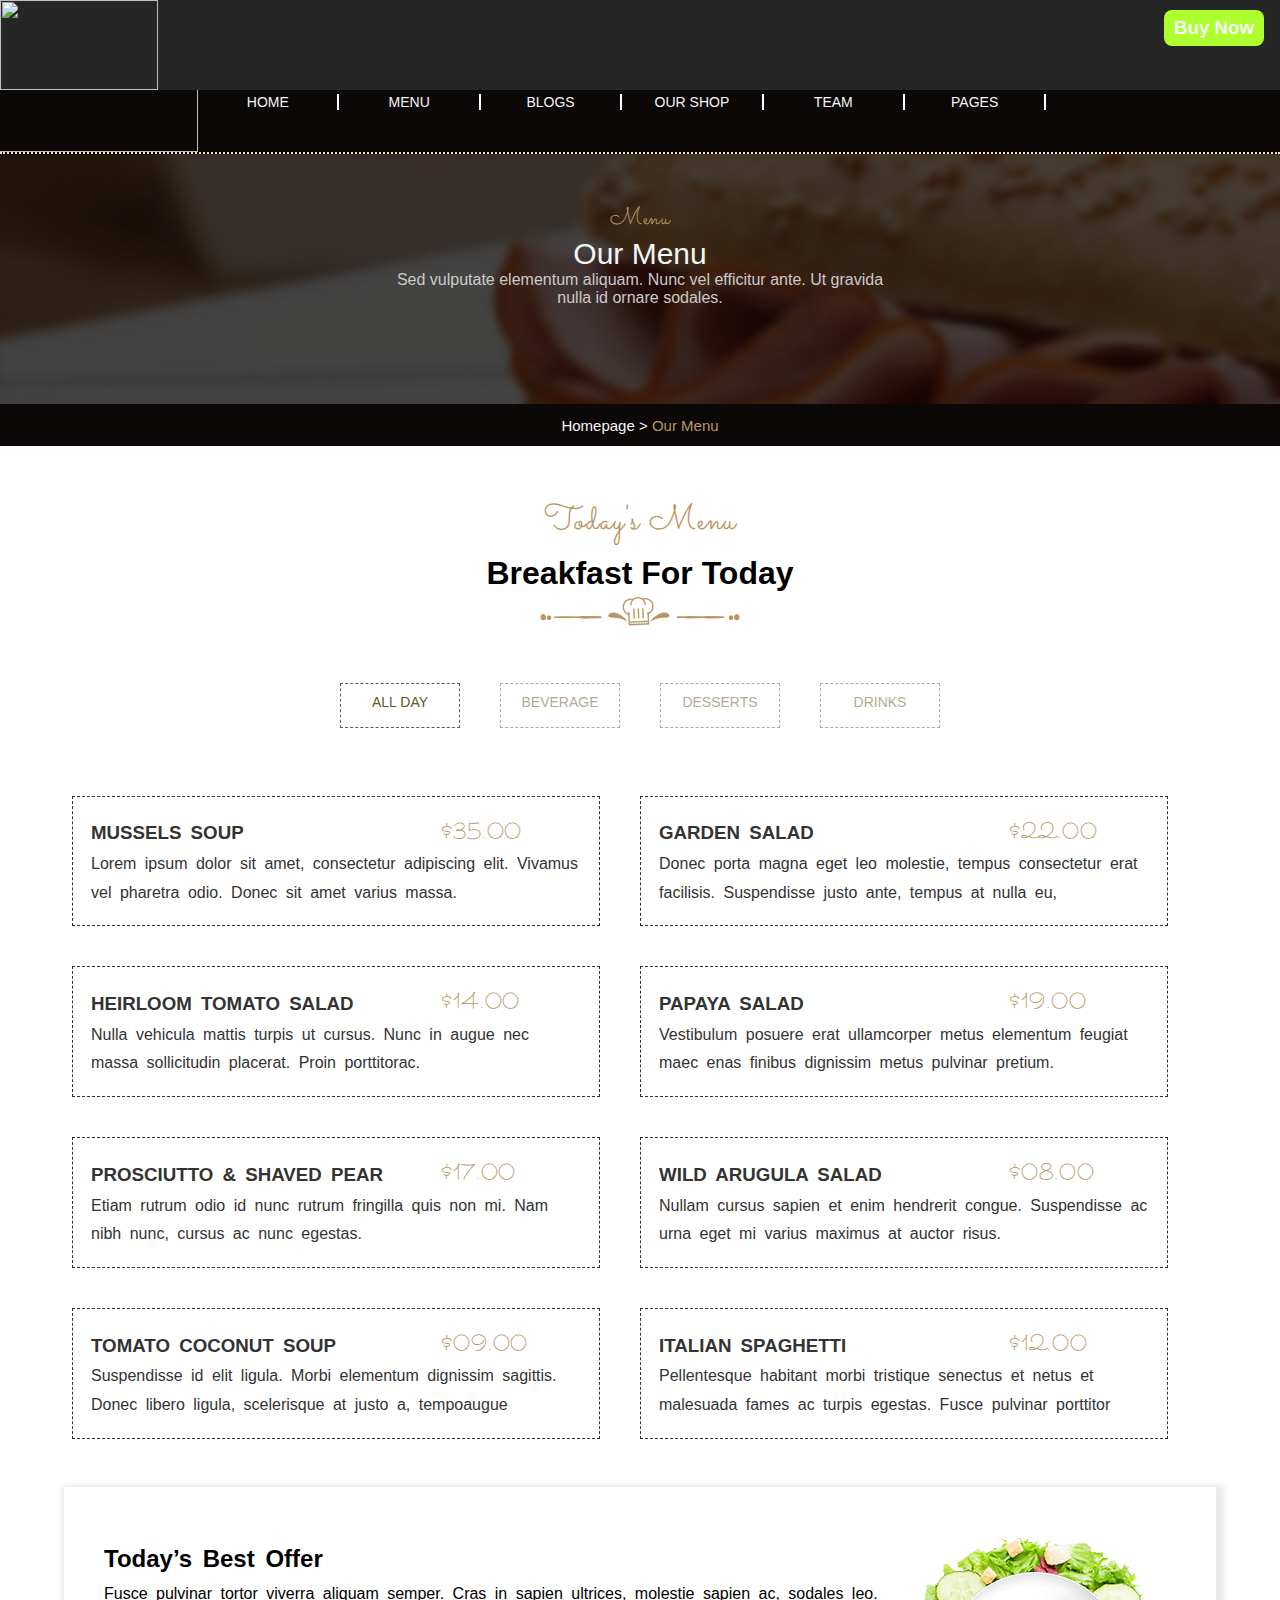
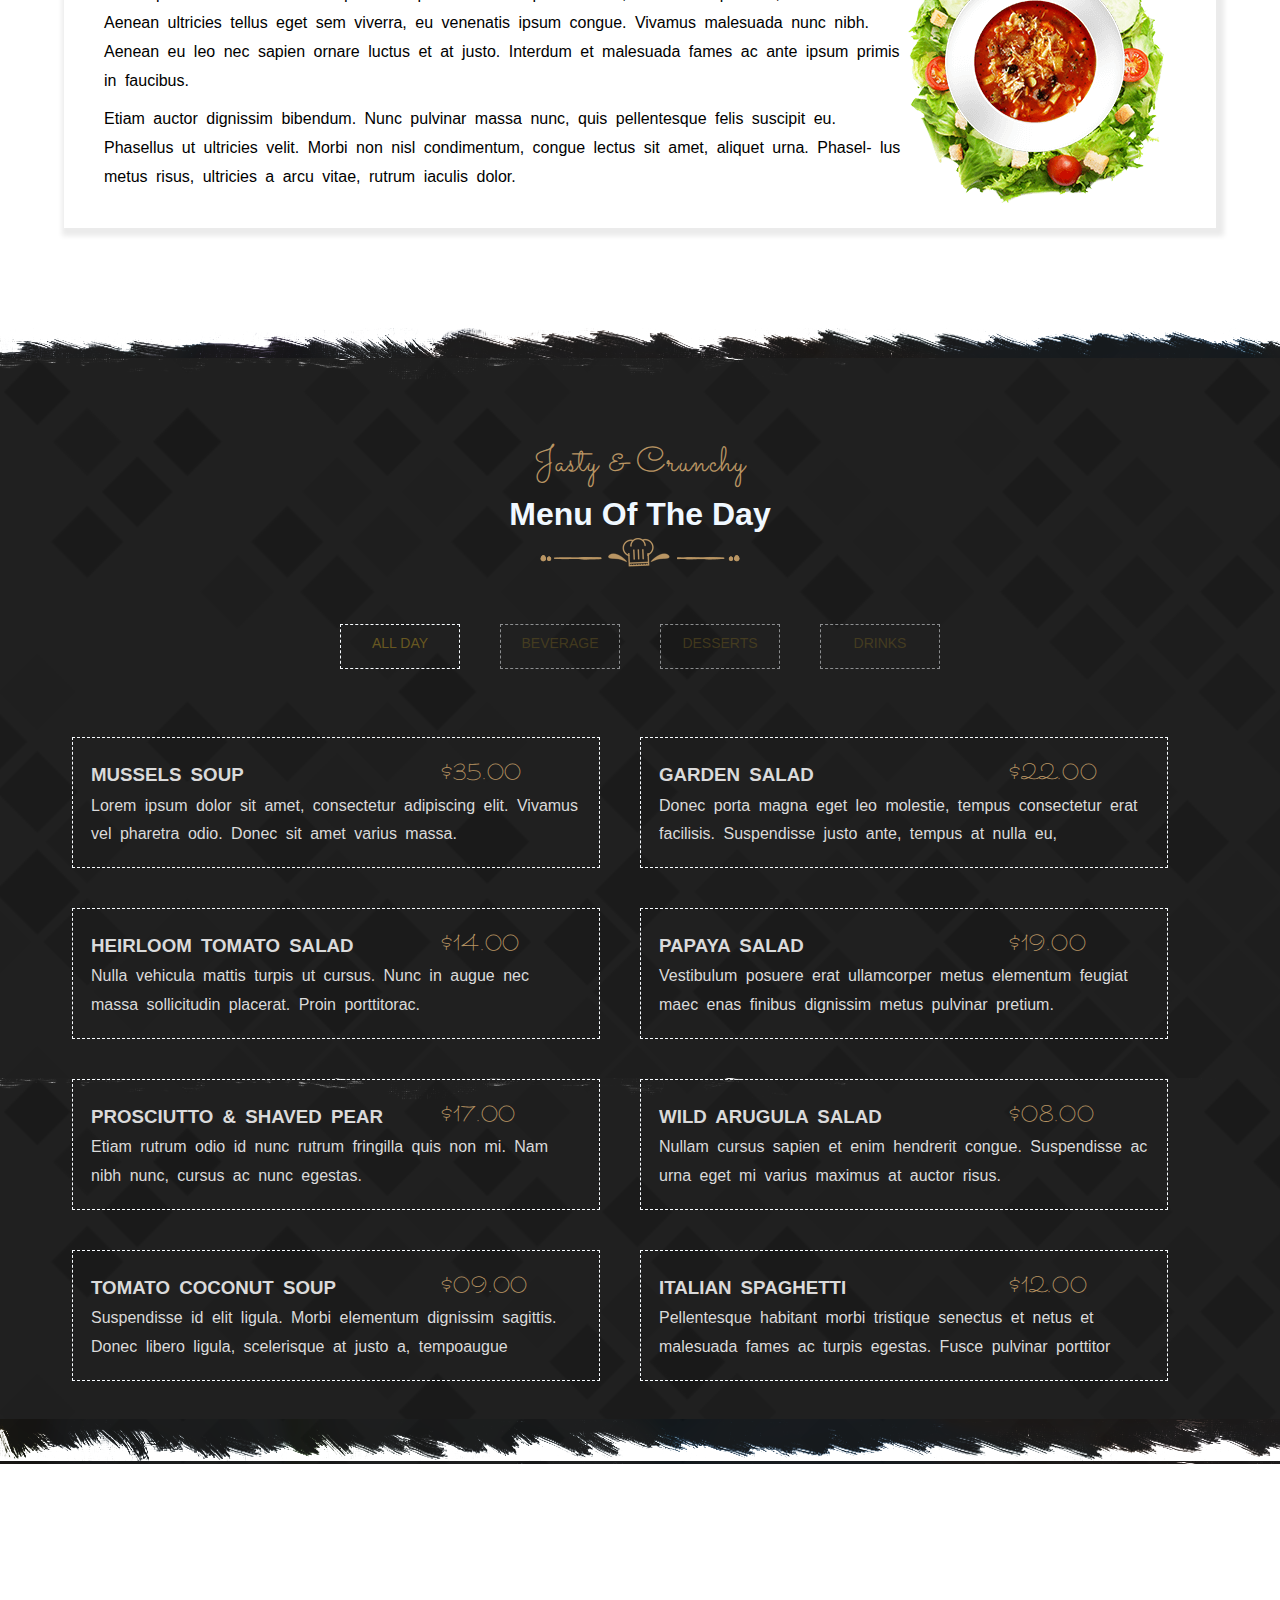
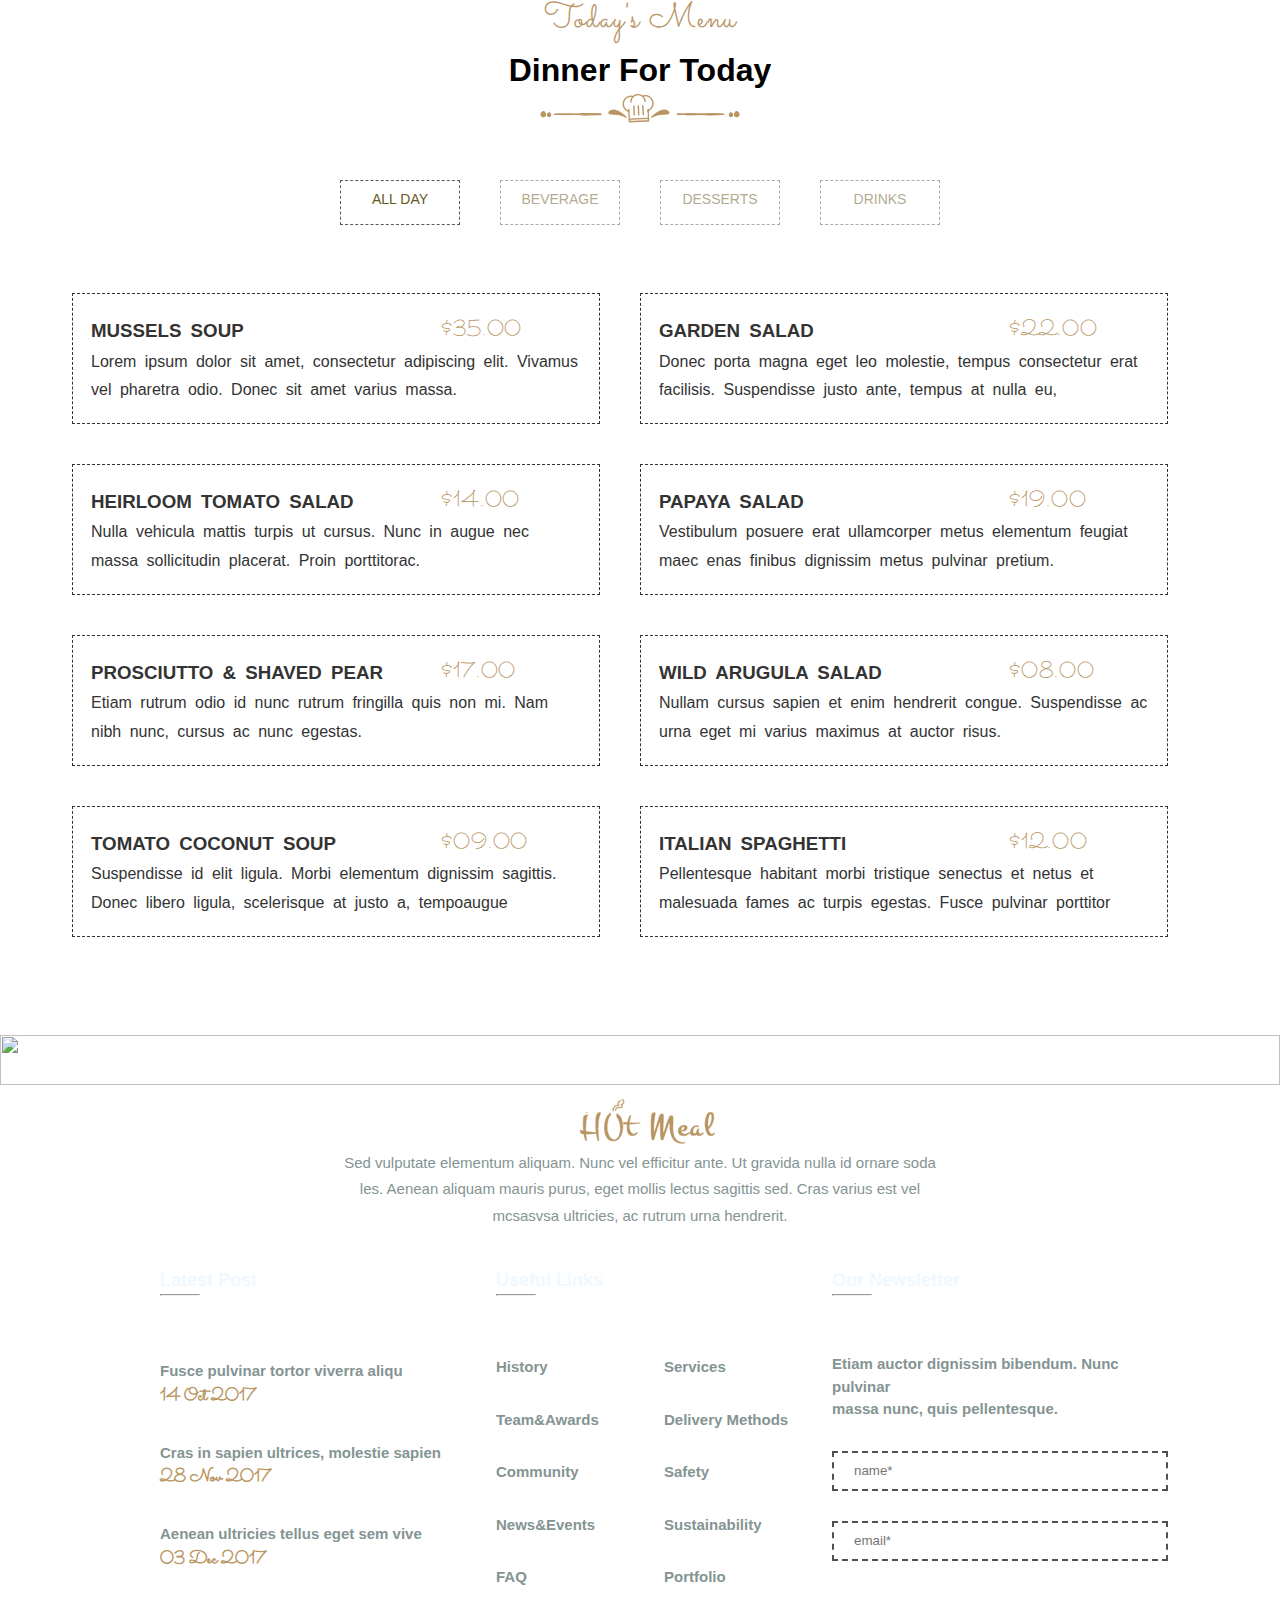
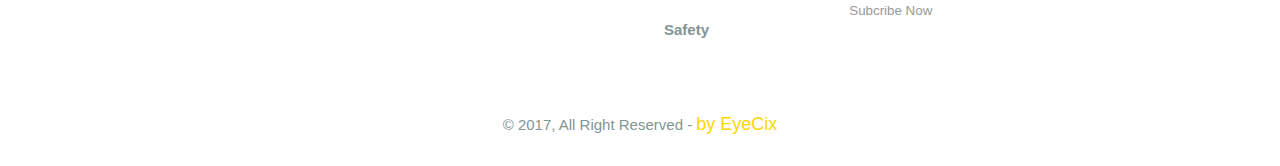
==== commit a690ab6f: "sua" ====
--- a/menu/index.html
+++ b/menu/index.html
@@ -7,7 +7,13 @@
     <title>Document</title>
     <link rel="stylesheet" href="style.css">
     <link rel="stylesheet" href="https://cdnjs.cloudflare.com/ajax/libs/font-awesome/6.2.1/css/all.min.css" integrity="sha512-MV7K8+y+gLIBoVD59lQIYicR65iaqukzvf/nwasF0nqhPay5w/9lJmVM2hMDcnK1OnMGCdVK+iQrJ7lzPJQd1w==" crossorigin="anonymous" referrerpolicy="no-referrer" />
-    <!-- <link rel="stylesheet" href="	https://cdn.jsdelivr.net/npm/bootstrap@5.3.0-alpha1/dist/css/bootstrap.min.css"> -->
+    <link rel="preconnect" href="https://fonts.googleapis.com">
+<link rel="preconnect" href="https://fonts.gstatic.com" crossorigin>
+<link href="https://fonts.googleapis.com/css2?family=Roboto:ital,wght@0,900;1,100&family=Sacramento&display=swap" rel="stylesheet">
+<link rel="preconnect" href="https://fonts.googleapis.com">
+<link rel="preconnect" href="https://fonts.gstatic.com" crossorigin>
+<link href="https://fonts.googleapis.com/css2?family=Roboto:ital,wght@0,900;1,100&family=Sacramento&display=swap" rel="stylesheet">
+<!-- <link rel="stylesheet" href="	https://cdn.jsdelivr.net/npm/bootstrap@5.3.0-alpha1/dist/css/bootstrap.min.css"> -->
 </head>
 <body>
     <!-- header -->
@@ -30,17 +36,21 @@
                     <li><a href="">PAGES</a></li>
                 </ul>
             </div>
-            <div class="menu-3"><img src="https://cdn.discordapp.com/attachments/995889682418249751/1062370093775982592/image.png" alt=""></div>
+            
+            <div class="menu-3">
+              <a href="" style="color: aliceblue;"> <i class="fa-solid fa-shop"></i></a>
+              <a href="" style="color: aliceblue;"><i class="fa-solid fa-magnifying-glass"></i></a>
+            </div>
         </div>
         <div class="content-in-header">
             <!-- chỗ có thể thay từ Team thành từ khác de su dung lai -->
-            <p class="chu-mau" style=" margin-top: 48px;">Menu</p>
-            <h1 style="color: whitesmoke; font-size: 32px; margin-top: 14px; margin-bottom: 20px;">Our Menu</h1>
+            <p class="chu-mau" style=" margin-top: 48px;  font-size: 24px">Menu</p>
+            <h style="color: whitesmoke; font-size: 30px; margin-top: 14px; margin-bottom: 20px">Our Menu</h>
             <p>Sed vulputate elementum aliquam. Nunc vel efficitur ante. Ut gravida</p>
             <p>nulla id ornare sodales.</p>
         </div>
         <div class="end-in-header">
-            <h3 style="color: whitesmoke;cursor: pointer;">Homepage > <span style="color: #b99563;">Our Menu</span></h3>
+            <a style="color: whitesmoke;cursor: pointer;">Homepage > <span style="color: #b99563;">Our Menu</span></a>
         </div>
 
         <!-- phan thao giua -->
@@ -565,9 +575,10 @@
     <p>les. Aenean aliquam mauris purus, eget mollis lectus sagittis sed. Cras varius est vel</p>
     <p>mcsasvsa ultricies, ac rutrum urna hendrerit.</p>
     <div class="footer-2">
-        <div class="end-1"><h3>Latest Post</h3>
+        <div class="end-1">
+            <h3>Latest Post</h3>
             <hr style="margin-bottom:30px;width: 40px;height: 2px;background-color: coral;">
-            <h2 class="khac">Fusce pulvinar tortor viverra aliqu</h2>
+            <h2 class="khac" style="margin-top: 19%;">Fusce pulvinar tortor viverra aliqu</h2>
             <h2 class="price" style="color: #b99563;font-family: 'Sacramento', cursive;font-size: 18px;">14 Oct 2017</h2>
             <h2 class="khac">Cras in sapien ultrices, molestie sapien</h2>
             <h2 class="price" style="color: #b99563;font-family: 'Sacramento', cursive;font-size: 18px;">28 Nov 2017</h2>
@@ -577,7 +588,7 @@
         <div class="end-2"><h3>Useful Links</h3>
             <hr style="margin-bottom:30px;width: 40px;height: 2px;background-color: coral;">
             <div class="be">
-                <div class="nho-1"><h2 class="khac"></h2>
+                <div class="nho-1">
                     <h2 class="khac">History</h2>
                     <h2 class="khac">Team&Awards</h2>
                     <h2 class="khac">Community</h2>
@@ -594,14 +605,15 @@
                     </div>
             </div>
         </div>
-        <div class="end-3"><h3>Our Newsletter</h3>
+        <div class="end-3">
+          <h3>Our Newsletter</h3>
             <hr style="margin-bottom:30px;width: 40px;height: 2px;background-color: coral;">
-            <h2 class="khac">Etiam auctor dignissim bibendum. Nunc pulvinar</h2>
+            <h2 class="khac" style="margin-top: 17%;">Etiam auctor dignissim bibendum. Nunc pulvinar</h2>
             <h2 class="khac">massa nunc, quis pellentesque.</h2>
             <form name="mt">
-                <input type="text" placeholder="name" >
-                <input type="text" placeholder="email" name="a">
-                <input type="button" style="width:20%;height:30px;cursor: pointer;" value="Subcribe Now" onclick="kt();">
+                <input type="text" style=" border: 2px dashed #505050;  color: #999;background-color: transparent; padding-left: 20px;" placeholder="name*" >
+                <input type="text" style=" border: 2px dashed #505050;  color: #999;background-color: transparent; padding-left: 20px;" placeholder="email*" name="a">
+                <input type="button" style="width:35%; height:40px; cursor: pointer; background-color: transparent; color: #999; padding:5px;" value="Subcribe Now" onclick="kt();">
             </form>
         </div>
     </div>
--- a/menu/style.css
+++ b/menu/style.css
@@ -2,6 +2,7 @@
     margin: 0;
     padding: 0;
     box-sizing: border-box;
+    
 }
 .buy {
     height: 10%;
@@ -13,6 +14,7 @@
     left: 0;
     right: 0;
     z-index: 1;
+    font-family: 'Open Sans', sans-serif;
 }
 .buy-1 {
     width: 12.5%;
@@ -44,7 +46,7 @@
 }
 .menu {
     display: flex;
-    margin-top: 56px;
+    margin-top: 54px;
     height: 100px;
     background-color: #0B0807;
     border-bottom: 2px dotted wheat;
@@ -54,13 +56,13 @@
     width: 28%;
     margin-left: -100px;
 }
-
 .menu-1 > img {
     width: 100%;
     height: 100%;
 }
 .menu-2  {
-    width: 48%;
+    width: 80%;  /*suaaaaa*/
+    
 }
 .menu-2 > ul {
     list-style: none;
@@ -70,7 +72,7 @@
 .menu-2 > ul > li > a {
     text-decoration: none;
     color: whitesmoke;
-    font-size: 16px;
+    
 }
 .menu-2 > ul > li {
     width: 16.6%;
@@ -80,19 +82,26 @@
     justify-content: center;
     align-items: center;
     margin-top: 40px;
+    font-size: 14px; /*Suaaaaaaa*/
 }
 .menu-3 {
-    width: 24%;
-}
-.menu-3 > img {
+    margin: auto;
+    width: 20%;
+    display: flex;
+    flex-wrap: wrap;
+    padding-left: 8%;
+    letter-spacing: 20px;
+}
+/* .menu-3 > img {
     width: 100%;
     height: 100%;
-}
+} */
 .header {
     height: 56px;
     height: 390px;
     background-image: url(banhmy.png);
     position: relative;
+    font-family: 'Open Sans', sans-serif;
 }
 .content-in-header {
     position: absolute;
@@ -102,14 +111,14 @@
     height: 250px;
     background-color: rgba(6, 5, 5, 0.753);
     text-align: center;
-   
 }
 .chu-mau {
     color: #b99563 !important;
-    font-family: 'Sacramento', cursive;
-    font-size: 18px;
-    /* margin-top: 48px; */
-    letter-spacing: 0.9px;
+    /* font-family: 'Sacramento', cursive; */
+    font-family: 'Roboto', sans-serif;
+    font-family: 'Sacramento', cursive; 
+    font-size: 24px;
+    letter-spacing: 0.9px;   
 }
 .content-in-header > p {
     color: rgb(203, 202, 202);
@@ -122,6 +131,7 @@
     display: flex;
     justify-content: center;
     align-items: center;
+    font-size: 15px;
 }
 
 /* Thao */
@@ -133,14 +143,13 @@
 .chu-mau2{
     color: #b99563 !important;
     font-family: 'Sacramento', cursive;
-    font-size: 20px;
+    font-size: 35px;
     margin-top: 48px;
     letter-spacing: 0.9px;
 }
-/* .hotmeal-main-conten{
-    height: 56px;
-    height: 1000px;
-} */
+.hotmeal-main-conten{
+    font-family: 'Open Sans', sans-serif;
+}
 
 
 .hotmeal-main-today’s-best-offer{
@@ -157,8 +166,6 @@
 }
 
 .hotmeal-main-menu-of-the-day{
-    /* background-image: url(rangcua.png);
-    background-image: url(khoaitaychien.jpg); */
     background-image: url(vuongden.png);
     margin-top: 100px;
 }
@@ -178,12 +185,14 @@
   }
 
   .gia{
-    margin-left: 400px; margin-bottom:-38px; font-size: 22px;
+    margin-left: 350px; 
+    margin-bottom:-38px;
+    font-size: 22px; 
     color: #b99563 !important;
     font-family: 'Sacramento', cursive;
-    /* margin-top: 48px; */
     letter-spacing: 0.9px;
-    width: 100%;
+    width: 40%;
+  
   }
   .tabs .line {
     position: absolute;
@@ -268,7 +277,7 @@
 
 /* Hải đã sửa */
 .footer {
- 
+  
     background-image: url('https://eyecix.com/html/hotmeal/images/footer-back-transparent.png');
     height: 40%;
 }
@@ -278,15 +287,22 @@
 .footer p {
     text-align: center;
     color: #849493;
-    font-size: 18px;
+    font-size: 15px;
     margin-top: 4px;
+    font-family: 'Open Sans', sans-serif; /*suaaa*/
+    font-style: normal;
+    line-height: 1.5;
 }
 .footer-2 {
     display: flex;
     margin-left: 12.5%;
     margin-top: 40px;
-}
+    
+}
+
+
 .end-1,.end-2,.end-3 {
+    line-height: 1.5;
     width: 30%;
 }
 .footer h3 {
@@ -294,7 +310,7 @@
     font-size: large;
 }
 .footer .khac {
-    font-size: 18px;
+    font-size: 15px;
     color: #849493;
 }
 .price {
@@ -316,9 +332,38 @@
     border: 2px dashed rgba(255,255,255,0.1);
     margin-top: 30px;
 }
-
+.footer .khac:hover{
+    color: #F9F9F9;
+    cursor: pointer;
+}
 
 @media (max-width: 768px){
+    .buy{
+        width: 100%;
+    }
+    .buy-1{
+        width: 30%;
+        height: 90%;
+    }
+    .buy-2{
+        margin-top: 4%;
+    }
+    .menu{
+        padding-top: 12px;
+        width: 100%;
+    }
+    .menu-1{
+        width: 60%;
+    }
+    .menu-2{
+        width: 100%; 
+        margin-left: -15px; 
+    }
+    .menu-2 > ul > li > a{
+        font-size: 12px;
+    }
+
+
     .footer-2{
         display: flex;
         flex-wrap: wrap;
@@ -354,20 +399,46 @@
     .gia{
         display: flex;
        justify-content: end;
-        margin: 0 auto;
+        margin-left: 60%;
        
     }
+    
 }
 
 
 @media (min-width: 768px) and (max-width: 1024px){
+    .buy{
+        height: 7%;
+    }
+    .buy-1{
+        width: 30%;
+        height: 80%;
+    }
+    .buy-2{
+        margin: 3%
+    }
+    .menu{
+        padding-top: 12px;
+        width: 100%;
+    }
+    .menu-1{
+        width: 60%;
+    }
+    .menu-2{
+        width: 100%; 
+        margin-left: -15px; 
+    }
+    .menu-2 > ul > li > a{
+        font-size: 13px;
+    }
+
     .tabs{
         width: 85%;
     }
     .gia{
         display: flex;
        justify-content: end;
-        margin: 0 auto;
+        margin-left: 50%;
        
     }
 }